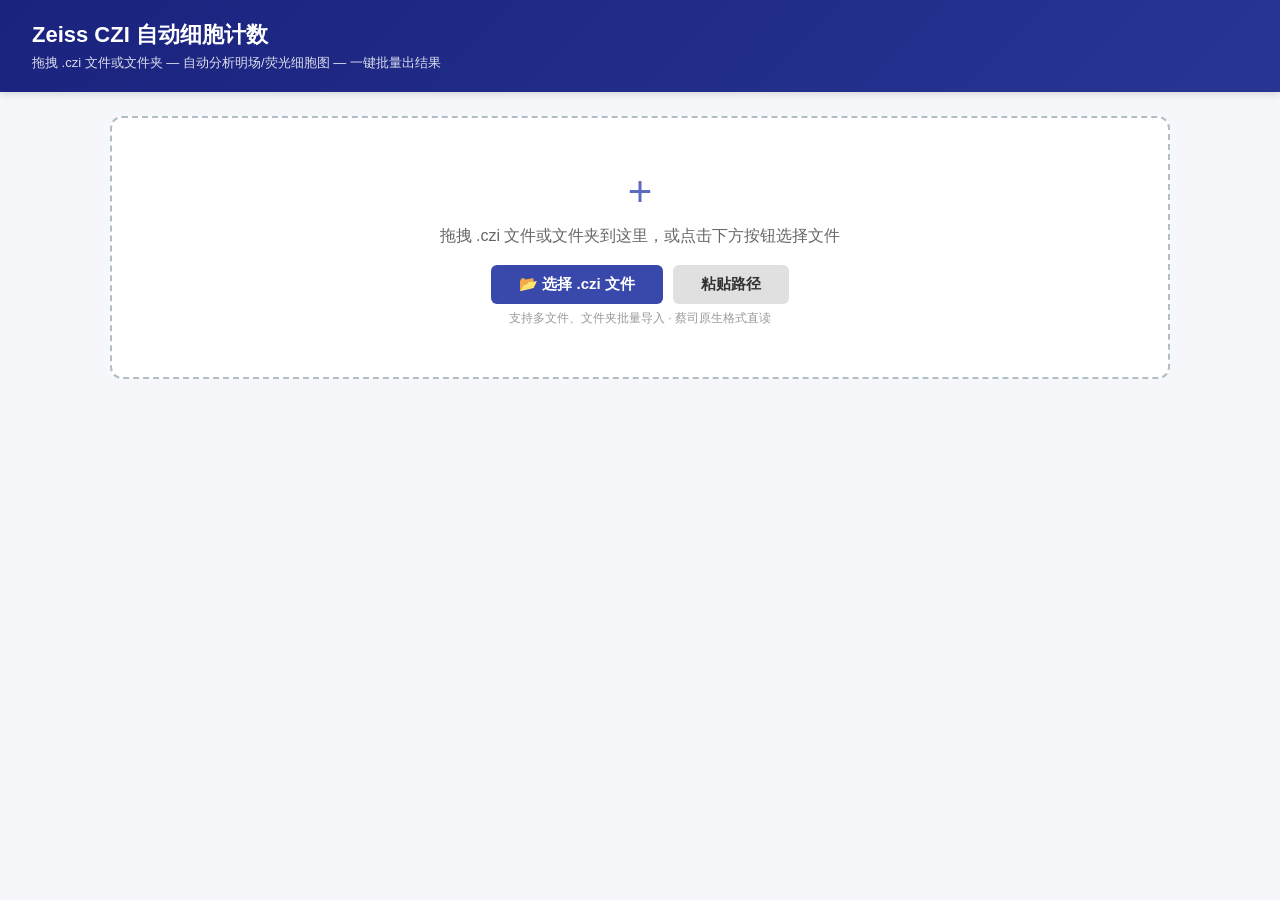
==== templates/index.html @ a68c3276 "Initial commit: cell counter web app" ====
<!DOCTYPE html>
<html lang="zh-CN">
<head>
    <meta charset="UTF-8">
    <meta name="viewport" content="width=device-width, initial-scale=1.0">
    <title>Zeiss CZI 自动细胞计数</title>
    <link rel="stylesheet" href="/static/style.css">
</head>
<body ondragover="event.preventDefault();event.stopPropagation();" ondrop="event.preventDefault();event.stopPropagation();">
    <div class="header">
        <h1>Zeiss CZI 自动细胞计数</h1>
        <p>拖拽 .czi 文件或文件夹 — 自动分析明场/荧光细胞图 — 一键批量出结果</p>
    </div>
    <div class="container">

        <!-- Step 1: Upload -->
        <div id="step-upload">
            <div class="drop-zone" id="dropZone">
                <div class="drop-zone-icon">+</div>
                <div class="drop-zone-text">拖拽 .czi 文件或文件夹到这里，或点击下方按钮选择文件</div>
                <div style="margin-top:18px;display:flex;gap:10px;justify-content:center;flex-wrap:wrap;">
                    <label id="btnSelectFiles" class="btn btn-primary" style="cursor:pointer;display:inline-block;">
                        &#x1F4C2; 选择 .czi 文件
                    </label>
                    <input type="file" id="fileInput" accept=".czi" multiple style="display:none;">
                    <span class="btn btn-secondary" id="btnPathInput" style="cursor:pointer;">粘贴路径</span>
                </div>
                <div class="drop-zone-hint">支持多文件、文件夹批量导入 · 蔡司原生格式直读</div>
            </div>
            <div id="fileList" class="file-list hidden"></div>
            <div id="channelArea" class="hidden"></div>
            <div id="processArea" class="hidden mt-16">
                <button class="btn btn-primary" id="btnProcess" onclick="startProcess()">开始计数</button>
            </div>
        </div>

        <!-- Step 2: Progress -->
        <div id="step-progress" class="hidden">
            <div class="progress-bar-container">
                <div class="progress-bar-bg">
                    <div class="progress-bar-fill" id="progressFill" style="width:0%"></div>
                </div>
                <div class="progress-text" id="progressText">正在处理...</div>
            </div>
        </div>

        <!-- Step 3: Results -->
        <div id="step-results" class="hidden"></div>

    </div>

    <script src="/static/script.js"></script>
</body>
</html>
---- static/style.css ----
* {
    margin: 0;
    padding: 0;
    box-sizing: border-box;
}

html, body {
    -webkit-user-drag: none;
}

body {
    font-family: -apple-system, BlinkMacSystemFont, 'Segoe UI', Roboto, sans-serif;
    background: #f5f7fa;
    color: #333;
    min-height: 100vh;
}

.header {
    background: linear-gradient(135deg, #1a237e 0%, #283593 100%);
    color: white;
    padding: 20px 32px;
    box-shadow: 0 2px 8px rgba(0,0,0,0.15);
}

.header h1 {
    font-size: 22px;
    font-weight: 600;
}

.header p {
    font-size: 13px;
    opacity: 0.85;
    margin-top: 4px;
}

.container {
    max-width: 1100px;
    margin: 0 auto;
    padding: 24px 20px;
}

/* Drop zone */
.drop-zone {
    border: 2px dashed #b0bec5;
    border-radius: 12px;
    padding: 50px 20px;
    text-align: center;
    cursor: pointer;
    transition: all 0.2s;
    background: white;
    margin-bottom: 20px;
}

.drop-zone:hover, .drop-zone.dragover {
    border-color: #3949ab;
    background: #e8eaf6;
}

.drop-zone-icon {
    font-size: 42px;
    margin-bottom: 10px;
    color: #5c6bc0;
}

.drop-zone-text {
    font-size: 16px;
    color: #666;
}

.drop-zone-hint {
    font-size: 12px;
    color: #999;
    margin-top: 6px;
}

/* File list */
.file-list {
    margin: 16px 0;
}

.file-item {
    display: flex;
    align-items: center;
    padding: 8px 12px;
    background: white;
    border: 1px solid #e0e0e0;
    border-radius: 6px;
    margin-bottom: 6px;
}

.file-item .file-icon { color: #5c6bc0; margin-right: 10px; font-size: 18px; }
.file-item .file-name { flex: 1; font-size: 14px; }
.file-item .file-status { font-size: 12px; color: #999; }
.file-item .file-remove { cursor: pointer; color: #e53935; font-size: 18px; margin-left: 8px; }

/* Channel selector */
.channel-section {
    background: white;
    border-radius: 10px;
    padding: 20px;
    margin: 16px 0;
    box-shadow: 0 1px 4px rgba(0,0,0,0.08);
}

.channel-section h3 {
    font-size: 15px;
    margin-bottom: 14px;
    color: #1a237e;
}

.channel-card {
    display: flex;
    align-items: center;
    padding: 10px;
    border: 1px solid #e0e0e0;
    border-radius: 8px;
    margin-bottom: 8px;
}

.channel-card img {
    width: 80px;
    height: 80px;
    object-fit: cover;
    border-radius: 4px;
    margin-right: 12px;
    border: 1px solid #ccc;
}

.channel-card-info { flex: 1; }
.channel-card-info .name { font-weight: 600; font-size: 14px; }
.channel-card-info .type { font-size: 12px; color: #666; margin-top: 2px; }

.channel-select {
    padding: 6px 12px;
    border: 1px solid #ccc;
    border-radius: 4px;
    font-size: 13px;
    background: white;
    cursor: pointer;
    min-width: 120px;
}

.btn {
    padding: 10px 28px;
    border: none;
    border-radius: 6px;
    font-size: 15px;
    font-weight: 600;
    cursor: pointer;
    transition: all 0.2s;
}

.btn-primary {
    background: #3949ab;
    color: white;
}

.btn-primary:hover { background: #303f9f; }
.btn-primary:disabled { background: #9fa8da; cursor: not-allowed; }

.btn-secondary {
    background: #e0e0e0;
    color: #333;
}

.btn-secondary:hover { background: #bdbdbd; }

/* Progress */
.progress-bar-container {
    margin: 20px 0;
}

.progress-bar-bg {
    width: 100%;
    height: 10px;
    background: #e0e0e0;
    border-radius: 5px;
    overflow: hidden;
}

.progress-bar-fill {
    height: 100%;
    background: linear-gradient(90deg, #3949ab, #5c6bc0);
    border-radius: 5px;
    transition: width 0.3s;
}

.progress-text {
    text-align: center;
    margin-top: 8px;
    font-size: 13px;
    color: #666;
}

/* Results */
.results-gallery {
    display: grid;
    grid-template-columns: repeat(auto-fill, minmax(280px, 1fr));
    gap: 16px;
    margin: 20px 0;
}

.result-card {
    background: white;
    border-radius: 8px;
    overflow: hidden;
    box-shadow: 0 1px 4px rgba(0,0,0,0.08);
}

.result-card img {
    width: 100%;
    display: block;
}

.result-card-body {
    padding: 12px;
}

.result-card-body .filename {
    font-weight: 600;
    font-size: 13px;
    margin-bottom: 6px;
}

.result-card-body .stats {
    font-size: 12px;
    color: #555;
    line-height: 1.6;
}

.result-card-body .stats .live { color: #2e7d32; font-weight: 600; }
.result-card-body .stats .dead { color: #c62828; font-weight: 600; }

/* Actions */
.actions {
    display: flex;
    gap: 10px;
    margin: 20px 0;
    flex-wrap: wrap;
}

/* Error */
.error-box {
    background: #ffebee;
    border: 1px solid #ef9a9a;
    border-radius: 6px;
    padding: 12px;
    margin: 10px 0;
    font-size: 13px;
    color: #b71c1c;
}

/* Loading spinner */
.spinner {
    display: inline-block;
    width: 18px;
    height: 18px;
    border: 2px solid rgba(57, 73, 171, 0.3);
    border-top-color: #3949ab;
    border-radius: 50%;
    animation: spin 0.6s linear infinite;
    margin-right: 8px;
    vertical-align: middle;
}

@keyframes spin { to { transform: rotate(360deg); } }

/* Hidden */
.hidden { display: none; }
.mt-16 { margin-top: 16px; }
.mb-16 { margin-bottom: 16px; }

.error-box-prominent {
    border: 2px solid #e53935 !important;
    background: #fff5f5 !important;
    font-weight: bold;
}
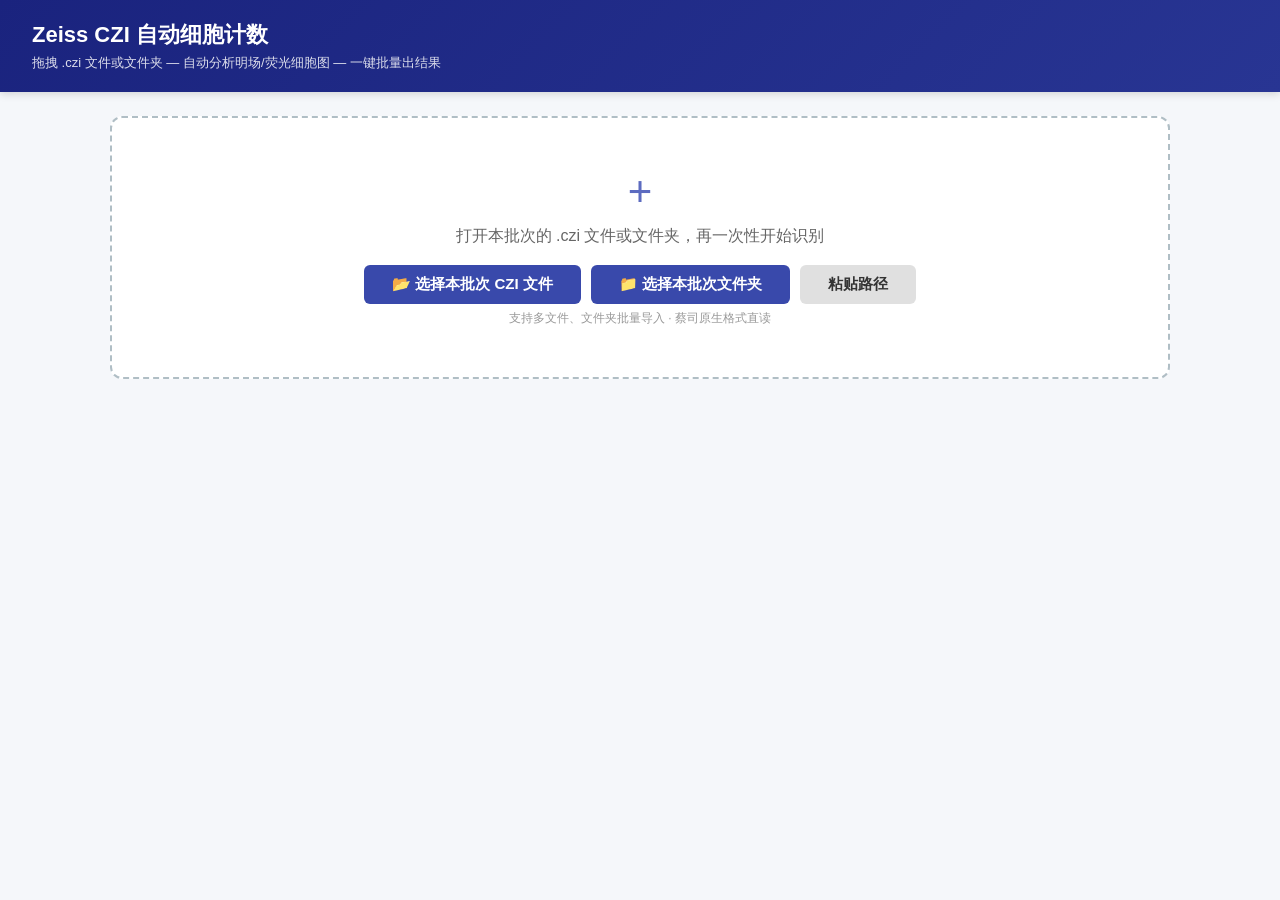
==== commit c7247176: "支持批量处理CZI并汇总结果" ====
--- a/templates/index.html
+++ b/templates/index.html
@@ -17,12 +17,16 @@
         <div id="step-upload">
             <div class="drop-zone" id="dropZone">
                 <div class="drop-zone-icon">+</div>
-                <div class="drop-zone-text">拖拽 .czi 文件或文件夹到这里，或点击下方按钮选择文件</div>
+                <div class="drop-zone-text">打开本批次的 .czi 文件或文件夹，再一次性开始识别</div>
                 <div style="margin-top:18px;display:flex;gap:10px;justify-content:center;flex-wrap:wrap;">
                     <label id="btnSelectFiles" class="btn btn-primary" style="cursor:pointer;display:inline-block;">
-                        &#x1F4C2; 选择 .czi 文件
+                        &#x1F4C2; 选择本批次 CZI 文件
                     </label>
                     <input type="file" id="fileInput" accept=".czi" multiple style="display:none;">
+                    <label id="btnSelectFolder" class="btn btn-primary" style="cursor:pointer;display:inline-block;">
+                        &#x1F4C1; 选择本批次文件夹
+                    </label>
+                    <input type="file" id="folderInput" webkitdirectory directory multiple style="display:none;">
                     <span class="btn btn-secondary" id="btnPathInput" style="cursor:pointer;">粘贴路径</span>
                 </div>
                 <div class="drop-zone-hint">支持多文件、文件夹批量导入 · 蔡司原生格式直读</div>
@@ -30,7 +34,7 @@
             <div id="fileList" class="file-list hidden"></div>
             <div id="channelArea" class="hidden"></div>
             <div id="processArea" class="hidden mt-16">
-                <button class="btn btn-primary" id="btnProcess" onclick="startProcess()">开始计数</button>
+                <button class="btn btn-primary" id="btnProcess" onclick="startProcess()">开始批量识别计数</button>
             </div>
         </div>
 
--- a/static/style.css
+++ b/static/style.css
@@ -275,3 +275,15 @@
     background: #fff5f5 !important;
     font-weight: bold;
 }
+
+/* Dead channel card */
+.result-card.dead-card {
+    border-left: 3px solid #e53935;
+}
+
+.dead-stats {
+    margin-top: 8px;
+    padding-top: 8px;
+    border-top: 1px dashed #ffcdd2;
+    font-size: 12px;
+}
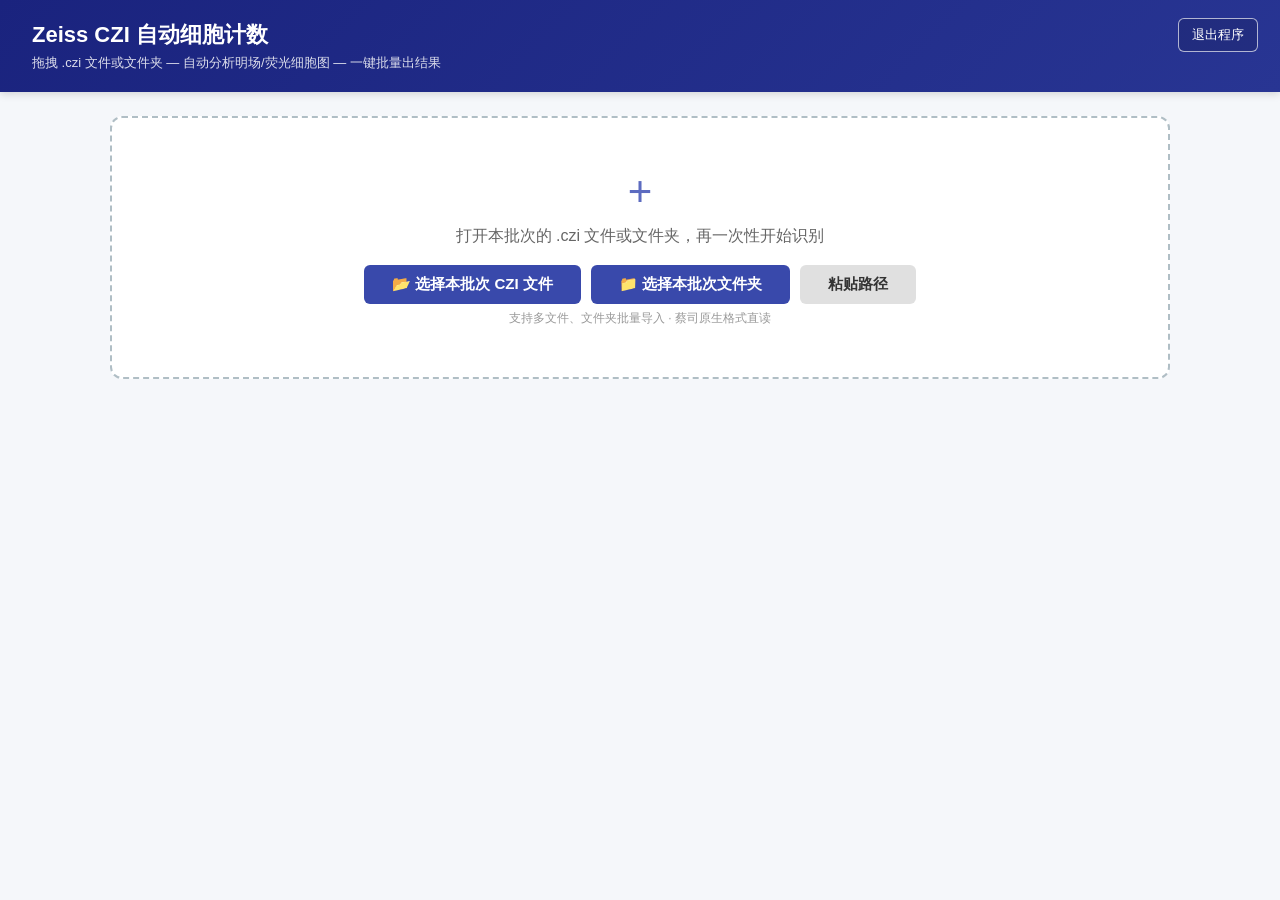
==== commit 2a342743: "更新批量细胞计数工具并完善发布配置" ====
--- a/templates/index.html
+++ b/templates/index.html
@@ -10,6 +10,7 @@
     <div class="header">
         <h1>Zeiss CZI 自动细胞计数</h1>
         <p>拖拽 .czi 文件或文件夹 — 自动分析明场/荧光细胞图 — 一键批量出结果</p>
+        <button class="app-exit" type="button" onclick="shutdownApp()">退出程序</button>
     </div>
     <div class="container">
 
@@ -31,11 +32,15 @@
                 </div>
                 <div class="drop-zone-hint">支持多文件、文件夹批量导入 · 蔡司原生格式直读</div>
             </div>
+            <div id="processArea" class="hidden mt-16">
+                <div class="process-toolbar-copy">
+                    <strong>文件已准备好</strong>
+                    <span>确认下方文件顺序后即可开始批量识别</span>
+                </div>
+                <button class="btn btn-primary" id="btnProcess" onclick="startProcess()">开始批量识别计数</button>
+            </div>
             <div id="fileList" class="file-list hidden"></div>
             <div id="channelArea" class="hidden"></div>
-            <div id="processArea" class="hidden mt-16">
-                <button class="btn btn-primary" id="btnProcess" onclick="startProcess()">开始批量识别计数</button>
-            </div>
         </div>
 
         <!-- Step 2: Progress -->
--- a/static/style.css
+++ b/static/style.css
@@ -16,12 +16,37 @@
 }
 
 .header {
+    position: relative;
     background: linear-gradient(135deg, #1a237e 0%, #283593 100%);
     color: white;
     padding: 20px 32px;
     box-shadow: 0 2px 8px rgba(0,0,0,0.15);
 }
 
+.app-exit {
+    position: absolute;
+    top: 18px;
+    right: 22px;
+    padding: 7px 13px;
+    border: 1px solid rgba(255, 255, 255, 0.65);
+    border-radius: 6px;
+    color: #fff;
+    background: rgba(0, 0, 0, 0.12);
+    cursor: pointer;
+}
+
+.app-exit:hover { background: rgba(0, 0, 0, 0.24); }
+
+.shutdown-message {
+    max-width: 420px;
+    margin: 20vh auto;
+    padding: 36px;
+    text-align: center;
+    background: #fff;
+    border-radius: 12px;
+    box-shadow: 0 4px 24px rgba(0, 0, 0, 0.12);
+}
+
 .header h1 {
     font-size: 22px;
     font-weight: 600;
@@ -35,8 +60,10 @@
 
 .container {
     max-width: 1100px;
+    width: 100%;
     margin: 0 auto;
     padding: 24px 20px;
+    min-width: 0;
 }
 
 /* Drop zone */
@@ -76,11 +103,20 @@
 /* File list */
 .file-list {
     margin: 16px 0;
+    width: 100%;
+    min-width: 0;
+}
+
+.file-entry {
+    width: 100%;
+    min-width: 0;
+    margin-bottom: 16px;
 }
 
 .file-item {
     display: flex;
     align-items: center;
+    min-width: 0;
     padding: 8px 12px;
     background: white;
     border: 1px solid #e0e0e0;
@@ -89,12 +125,15 @@
 }
 
 .file-item .file-icon { color: #5c6bc0; margin-right: 10px; font-size: 18px; }
-.file-item .file-name { flex: 1; font-size: 14px; }
-.file-item .file-status { font-size: 12px; color: #999; }
+.file-item .file-order { flex: 0 0 30px; color: #7986cb; font-size: 12px; font-variant-numeric: tabular-nums; font-weight: 700; }
+.file-item .file-name { flex: 1 1 auto; min-width: 0; font-size: 14px; overflow-wrap: anywhere; }
+.file-item .file-status { flex: 0 1 auto; min-width: 0; font-size: 12px; color: #999; overflow-wrap: anywhere; text-align: right; }
 .file-item .file-remove { cursor: pointer; color: #e53935; font-size: 18px; margin-left: 8px; }
 
 /* Channel selector */
 .channel-section {
+    width: 100%;
+    min-width: 0;
     background: white;
     border-radius: 10px;
     padding: 20px;
@@ -106,11 +145,13 @@
     font-size: 15px;
     margin-bottom: 14px;
     color: #1a237e;
+    overflow-wrap: anywhere;
 }
 
 .channel-card {
     display: flex;
     align-items: center;
+    min-width: 0;
     padding: 10px;
     border: 1px solid #e0e0e0;
     border-radius: 8px;
@@ -118,6 +159,7 @@
 }
 
 .channel-card img {
+    flex: 0 0 80px;
     width: 80px;
     height: 80px;
     object-fit: cover;
@@ -126,7 +168,7 @@
     border: 1px solid #ccc;
 }
 
-.channel-card-info { flex: 1; }
+.channel-card-info { flex: 1; min-width: 0; overflow-wrap: anywhere; }
 .channel-card-info .name { font-weight: 600; font-size: 14px; }
 .channel-card-info .type { font-size: 12px; color: #666; margin-top: 2px; }
 
@@ -270,6 +312,31 @@
 .mt-16 { margin-top: 16px; }
 .mb-16 { margin-bottom: 16px; }
 
+#processArea {
+    position: sticky;
+    top: 12px;
+    z-index: 10;
+    display: flex;
+    align-items: center;
+    justify-content: space-between;
+    gap: 16px;
+    padding: 12px 16px;
+    background: rgba(255, 255, 255, 0.96);
+    border: 1px solid #c5cae9;
+    border-radius: 10px;
+    box-shadow: 0 3px 12px rgba(26, 35, 126, 0.14);
+}
+
+#processArea.hidden { display: none; }
+
+.process-toolbar-copy { display: flex; flex-direction: column; gap: 3px; min-width: 0; color: #1a237e; }
+.process-toolbar-copy span { color: #666; font-size: 12px; font-weight: 400; }
+
+@media (max-width: 600px) {
+    #processArea { align-items: stretch; flex-direction: column; }
+    #processArea .btn { width: 100%; }
+}
+
 .error-box-prominent {
     border: 2px solid #e53935 !important;
     background: #fff5f5 !important;
